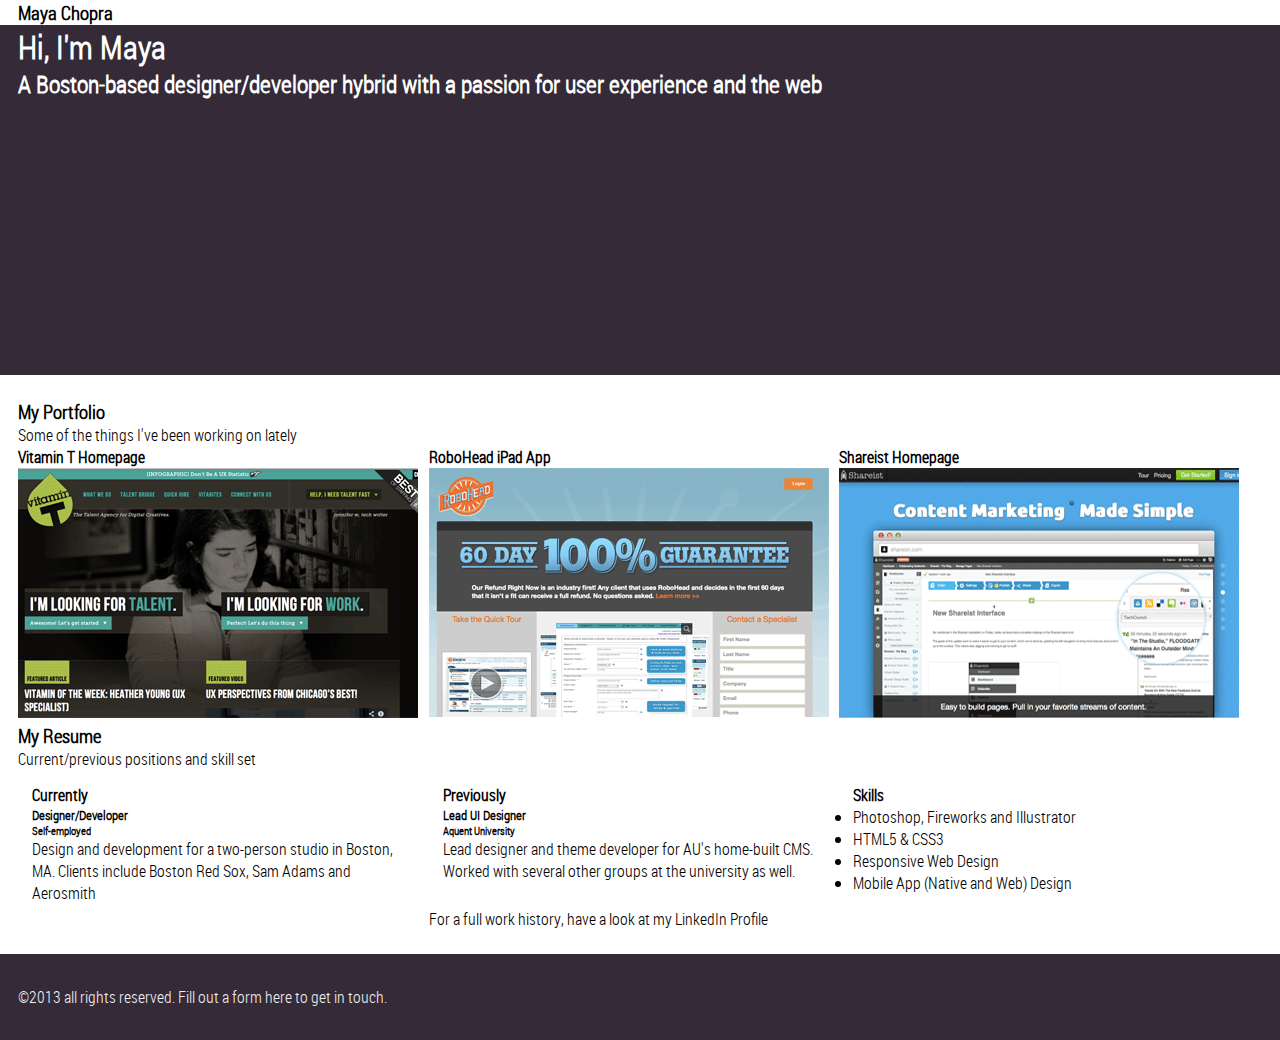
==== lesson05/index.html @ f5d529bd "Setup of base files for Lesson 5" ====
<!DOCTYPE HTML>
<html>
	<head>
		<meta charset="UTF-8">
		<title>Maya Chopra's portfolio</title>
		
		<!-- Viewport meta tag to prevent iPhone from scaling our page -->
		<meta name="viewport" content="width=device-width, initial-scale=1"/>
		
		<link rel="stylesheet" href="./css/reset.css"/>
		<link rel="stylesheet" href="./css/normalize.css"/>
		<link rel="stylesheet" href="./css/style.css" media="all"/>
        <link rel="stylesheet" href="./css/print.css" media="print and (max-width: 8.5in)"/>

		<!--[if lt IE 9]>
			<script src="http://html5shim.googlecode.com/svn/trunk/html5.js"></script>
		<![endif]-->		
				
		<style type="text/css" media="all">
		</style>				
	</head>
	<body lang="en">
        <div id="container-nav">
            <section id="nav">
                <h3>Maya Chopra</h3>
    <!--			<nav>
                    <ul>
                        <li>Portfolio</li>
                        <li>Resume</li>
                        <li>LinkedIn Profile</li>
                        <li>Contact</li>
                    </ul>
                </nav>
    -->
            </section>
        </div>

        <div id="container-header">
            <header id="masthead">
                <h1>Hi, I'm Maya</h1>
                <h2>A Boston-based designer/developer hybrid with a passion for user experience and the web</h2>
            </header>
        </div>

        <div id="container-content">
            <article id="content">
                <section id="portfolio" class="group">
                    <header>
                        <h3>My Portfolio</h3>
                        <p>Some of the things I've been working on lately</p>
                    </header>

                    <article>
                        <h4>Vitamin T Homepage</h4>
                            <figure>
                                <img src="./img/vitamin-t.png">
                            </figure>
                    </article>

                    <article>
                        <h4>RoboHead iPad App</h4>
                            <figure>
                                <img src="./img/robohead.png">
                            </figure>
                    </article>

                    <article>
                        <h4>Shareist Homepage</h4>
                            <figure>
                                <img src="./img/shareist.png">
                            </figure>
                    </article>
                </section>

                <section id="resume" class="group">
                    <header>
                        <h3>My Resume</h3>
                        <p>Current/previous positions and skill set</p>
                    </header>

                    <article>
                        <div class="box">
                            <h4>Currently</h4>
                            <h5>Designer/Developer</h5>
                            <h6>Self-employed</h6>
                            <p>Design and development for a two-person studio in Boston, MA. Clients include Boston Red Sox, Sam Adams and Aerosmith</p>
                        </div>
                    </article>

                    <article>
                        <div class="box">
                            <h4>Previously</h4>
                            <h5>Lead UI Designer</h5>
                            <h6>Aquent University</h6>
                            <p>Lead designer and theme developer for AU's home-built CMS. Worked with several other groups at the university as well.</p>
                        </div>
                    </article>

                    <article>
                        <div class="box">
                            <h4>Skills</h4>
                            <ul>
                                <li>Photoshop, Fireworks and Illustrator</li>
                                <li>HTML5 &amp; CSS3</li>
                                <li>Responsive Web Design</li>
                                <li>Mobile App (Native and Web) Design</li>
                            </ul>
                        </div>
                    </article>

                    <footer>
                        <p>For a full work history, have a look at my LinkedIn Profile</p>
                    </footer>
                </section>
            </article>
        </div>

        <div id="container-footer">
            <footer id="colophon">
                <p>©2013 all rights reserved. Fill out a form here to get in touch.</p>
            </footer>
        </div>
	</body>
	
	<!-- Normalize hide address bar for iOS and Android -->
	<script src="./js/hideaddressbar.js"></script>

    <!-- Add media query support for IE8 and under. Must place media queries in external stylesheet -->
    <script src="./js/respond.min.js"></script>
</html>
---- lesson05/css/style.css ----
/* ******************************************
	Web Fonts
****************************************** */
@font-face {
    font-family: 'Roboto Condensed Light';
    src: url('../fonts/robotocondensed-light-webfont.eot');
    src: url('../fonts/robotocondensed-light-webfont.eot?#iefix') format('embedded-opentype'),
    url('../fonts/robotocondensed-light-webfont.woff') format('woff'),
    url('../fonts/robotocondensed-light-webfont.ttf') format('truetype'),
    url('../fonts/robotocondensed-light-webfont.svg#RobotoCondensedLight') format('svg');
    font-weight: normal;
    font-style: normal;
}

body { font-family: "Roboto Condensed Light", "Helvetica Neue", Helvetica, sans-serif}

#nav, #masthead, #content, #colophon{
    margin: 0 18px;
}

#masthead{
    color: #fff;
}

#container-nav{
    background-color: #fff;
}

#container-header{
    background-color: #352a38;
    height: 350px;
    width: 100%;
}
#container-content{
    padding: 24px 0;
}
#container-footer{
    padding: 32px 0;
    background-color: #352a38;
    color: #eee;
    font-weight: 100;
}

.box{
    padding: 14px;
}

img{
    max-width: 100%;
}

/* Float Clearing http://nicolasgallagher.com/micro-clearfix-hack */

.group:after {
    content: " "; /* 1 */
    display: table; /* 2 */
    clear: both;
}

.group {
    *zoom: 1; /* 3 */
}

/* ******************************************
	Media Queries for screen wider than 720px
****************************************** */
@media screen and (min-width: 720px){
    #portfolio article,
    #resume article {
        float:left;
        width:33%;
    }
}
---- lesson05/css/print.css ----
#masthead{
    color: black;
}

#container-header{
    height: auto;
}

img{
    width: 2in;
}

#portfolio{
    float: left;
    width: 45%;
}

#resume{
    float: right;
    width: 45%;
}

#container-footer{
    clear: both;
}
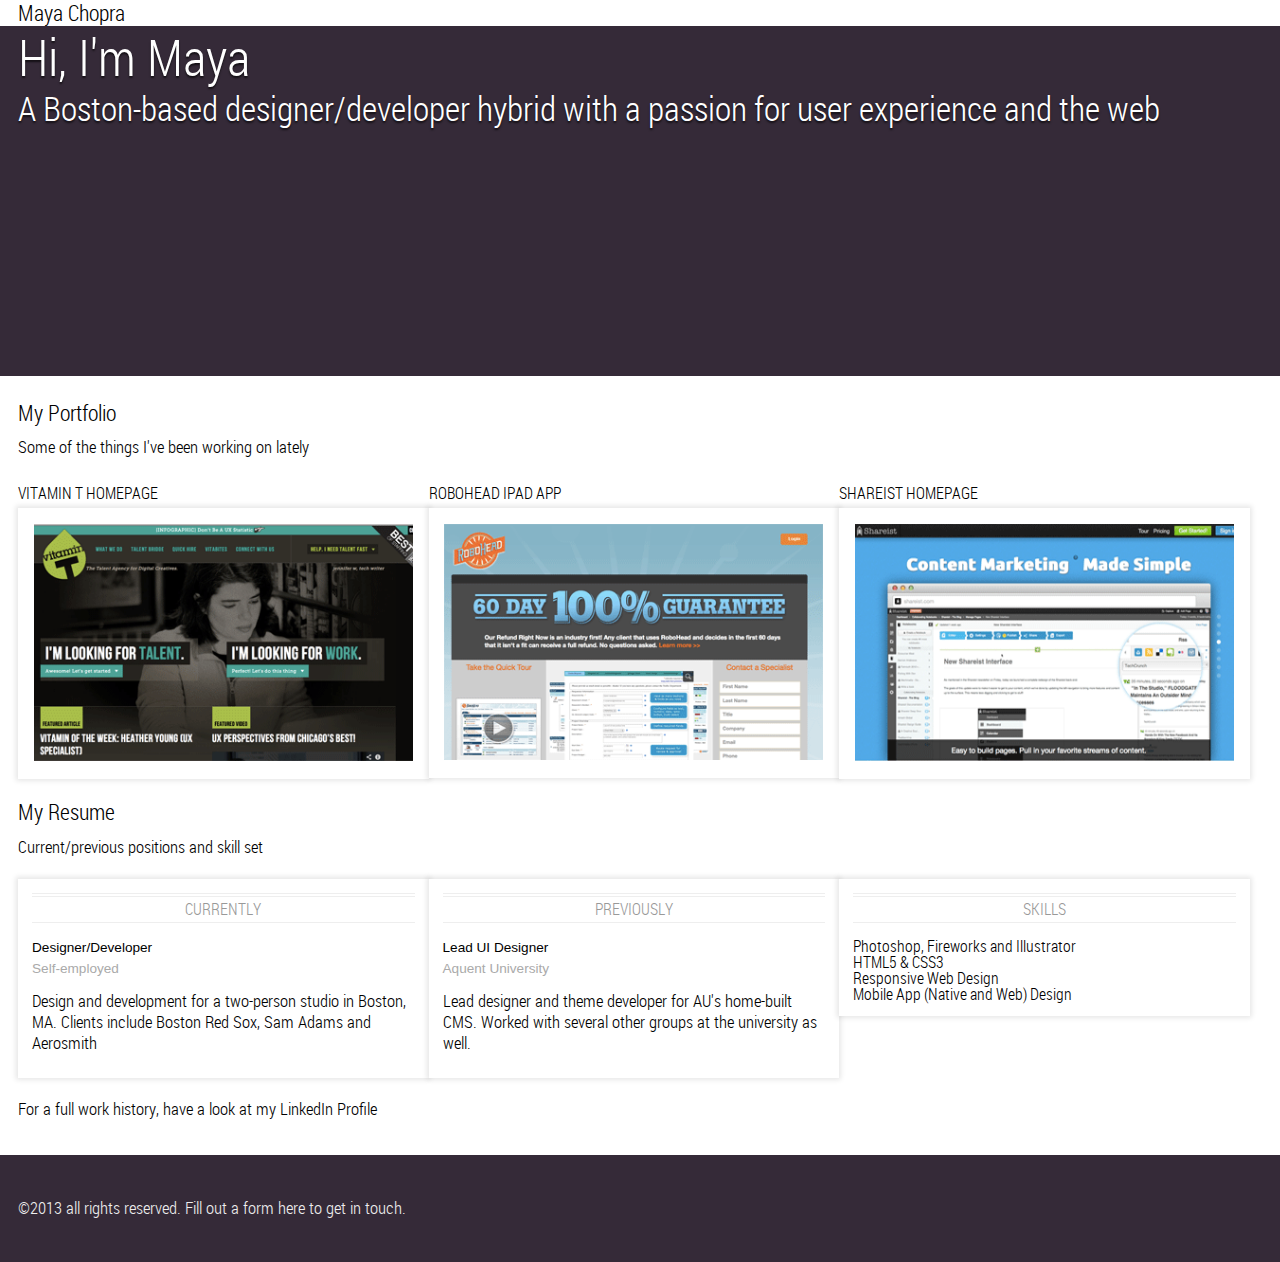
==== commit a05b14be: "Lesson 5 Assignment" ====
--- a/lesson05/index.html
+++ b/lesson05/index.html
@@ -17,9 +17,11 @@
 		<![endif]-->		
 				
 		<style type="text/css" media="all">
-		</style>				
+		</style>
+
 	</head>
 	<body lang="en">
+
         <div id="container-nav">
             <section id="nav">
                 <h3>Maya Chopra</h3>
@@ -44,6 +46,7 @@
 
         <div id="container-content">
             <article id="content">
+                <!-- Portfolion Section -->
                 <section id="portfolio" class="group">
                     <header>
                         <h3>My Portfolio</h3>
@@ -72,6 +75,7 @@
                     </article>
                 </section>
 
+                <!-- Resume Section -->
                 <section id="resume" class="group">
                     <header>
                         <h3>My Resume</h3>
@@ -108,6 +112,7 @@
                         </div>
                     </article>
 
+                    <!-- Article Section Footer -->
                     <footer>
                         <p>For a full work history, have a look at my LinkedIn Profile</p>
                     </footer>
--- a/lesson05/css/style.css
+++ b/lesson05/css/style.css
@@ -1,73 +1,187 @@
-/* ******************************************
-	Web Fonts
-****************************************** */
-@font-face {
-    font-family: 'Roboto Condensed Light';
-    src: url('../fonts/robotocondensed-light-webfont.eot');
-    src: url('../fonts/robotocondensed-light-webfont.eot?#iefix') format('embedded-opentype'),
-    url('../fonts/robotocondensed-light-webfont.woff') format('woff'),
-    url('../fonts/robotocondensed-light-webfont.ttf') format('truetype'),
-    url('../fonts/robotocondensed-light-webfont.svg#RobotoCondensedLight') format('svg');
-    font-weight: normal;
-    font-style: normal;
-}
+    /******************************************************************************
+        References:
+        For details on font-size:100% see here:
+        http://filamentgroup.com/lab/how_we_learned_to_leave_body_font_size_alone/
 
-body { font-family: "Roboto Condensed Light", "Helvetica Neue", Helvetica, sans-serif}
+        For details on line-height:1 see here:
+        http://meyerweb.com/eric/thoughts/2008/05/06/line-height-abnormal/
 
-#nav, #masthead, #content, #colophon{
-    margin: 0 18px;
-}
+        For details on text-size-adjust:100% see here:
+        https://developer.mozilla.org/en-US/docs/CSS/text-size-adjust
+    ******************************************************************************/
 
-#masthead{
-    color: #fff;
-}
+    /* ******************************************
+        Web Fonts
+    ****************************************** */
+    @font-face {
+        font-family: 'Roboto Condensed Light';
+        src: url('../fonts/robotocondensed-light-webfont.eot');
+        src: url('../fonts/robotocondensed-light-webfont.eot?#iefix') format('embedded-opentype'),
+        url('../fonts/robotocondensed-light-webfont.woff') format('woff'),
+        url('../fonts/robotocondensed-light-webfont.ttf') format('truetype'),
+        url('../fonts/robotocondensed-light-webfont.svg#RobotoCondensedLight') format('svg');
+        font-weight: normal;
+        font-style: normal;
+    }
 
-#container-nav{
-    background-color: #fff;
-}
+    html {
+        font-size: 100%;
+        line-height: 1;
+        -moz-text-size-adjust: 100%;
+        -ms-text-size-adjust: 100%;
+        -webkit-text-size-adjust: 100%;
+    }
 
-#container-header{
-    background-color: #352a38;
-    height: 350px;
-    width: 100%;
-}
-#container-content{
-    padding: 24px 0;
-}
-#container-footer{
-    padding: 32px 0;
-    background-color: #352a38;
-    color: #eee;
-    font-weight: 100;
-}
+    body { font-family: "Roboto Condensed Light", "Helvetica Neue", Helvetica, sans-serif}
 
-.box{
-    padding: 14px;
-}
 
-img{
-    max-width: 100%;
-}
+    /**********************************
+     Responsive Typography Overview
+    **********************************/
+    h1, h2, h3, h4, h5, h6 {
+        font-weight: 100;
+    }
 
-/* Float Clearing http://nicolasgallagher.com/micro-clearfix-hack */
+    p {
+        font-size: 1.063em;
+        line-height: 1.223;
+        margin: .65em 0;
+    }
 
-.group:after {
-    content: " "; /* 1 */
-    display: table; /* 2 */
-    clear: both;
-}
+    h1 {
+        font-size: 3.189em;
+        line-height: 1.223;
+    }
 
-.group {
-    *zoom: 1; /* 3 */
-}
+    h2  {
+        font-size: 2.126em;
+        line-height: 1.223;
+    }
 
-/* ******************************************
-	Media Queries for screen wider than 720px
-****************************************** */
-@media screen and (min-width: 720px){
-    #portfolio article,
-    #resume article {
-        float:left;
-        width:33%;
+    h3  {
+        font-size: 1.382em;
+        line-height: 1.176;
     }
-}+
+    h1, h2 {
+        text-shadow: 0 2px 2px rgba(0, 0, 0, .65);
+    }
+
+    h4 {
+        font-size: 1em;
+        line-height: 1.56;
+        text-transform: uppercase;
+    }
+
+    #portfolio h4 {
+        line-height: 1.82;
+    }
+
+    h5,h6 {
+        font-family: "Helvetica Neue", Helvetica, Arial, sans-serif;
+        font-size: .85em;
+        line-height: 1.53;
+        font-weight: 500;
+    }
+
+    h6 {
+        color: #aaa;
+        font-weight: 200;
+    }
+
+    .box ul {
+        list-style: none;
+        padding: 0;
+    }
+
+    #nav h3 {
+        text-transform: capitalize;
+    }
+
+    #content article {
+        padding-top:.65em;
+        padding-bottom:1.3em;
+    }
+
+    .box h4 {
+        color: #999;
+        border-top: 4px double #eee;
+        border-bottom: 1px solid #eee;
+        margin-bottom: .975em; /* 3/4 of 1.3 */
+        text-align: center;
+    }
+
+    figure, .box {
+        background: #fff;
+        -moz-box-shadow: 0 0 .325em .13em rgba( 0, 0, 0, .1 );
+        -webkit-box-shadow: 0 0 .325em .13em rgba( 0, 0, 0, .1 );
+        box-shadow: 0 0 .325em .13em rgba( 0, 0, 0, .1 );
+        padding: .975em; /* 3/4 of 1.3 */
+    }
+
+    section footer {
+        clear: both;
+    }
+
+
+    /**********************************
+     Custom Styles
+    **********************************/
+
+    #nav,#masthead,#content,#colophon {
+        margin: 0 18px;
+    }
+
+    #masthead {
+        color:#fff;
+    }
+    #container-nav {
+        background:#fff;
+    }
+
+    #container-header {
+        background:#352a38;
+        height: 350px;
+        width:100%;
+    }
+
+    #container-content {
+        padding: 24px 0;
+    }
+
+    #container-footer {
+        padding: 32px 0;
+        background:#352a38;
+        color:#eee;
+        font-weight:100;
+    }
+    .box {
+        padding:14px;
+    }
+
+    img {
+        max-width:100%;
+    }
+
+    /* Float Clearing http://nicolasgallagher.com/micro-clearfix-hack */
+
+    .group:after {
+        content: " "; /* 1 */
+        display: table; /* 2 */
+        clear: both;
+    }
+
+    .group {
+        *zoom: 1; /* 3 */
+    }
+
+    /* ******************************************
+        Media Queries for screen wider than 720px
+    ****************************************** */
+    @media screen and (min-width: 720px){
+        #portfolio article,
+        #resume article {
+            float:left;
+            width:33%;
+        }
+    }